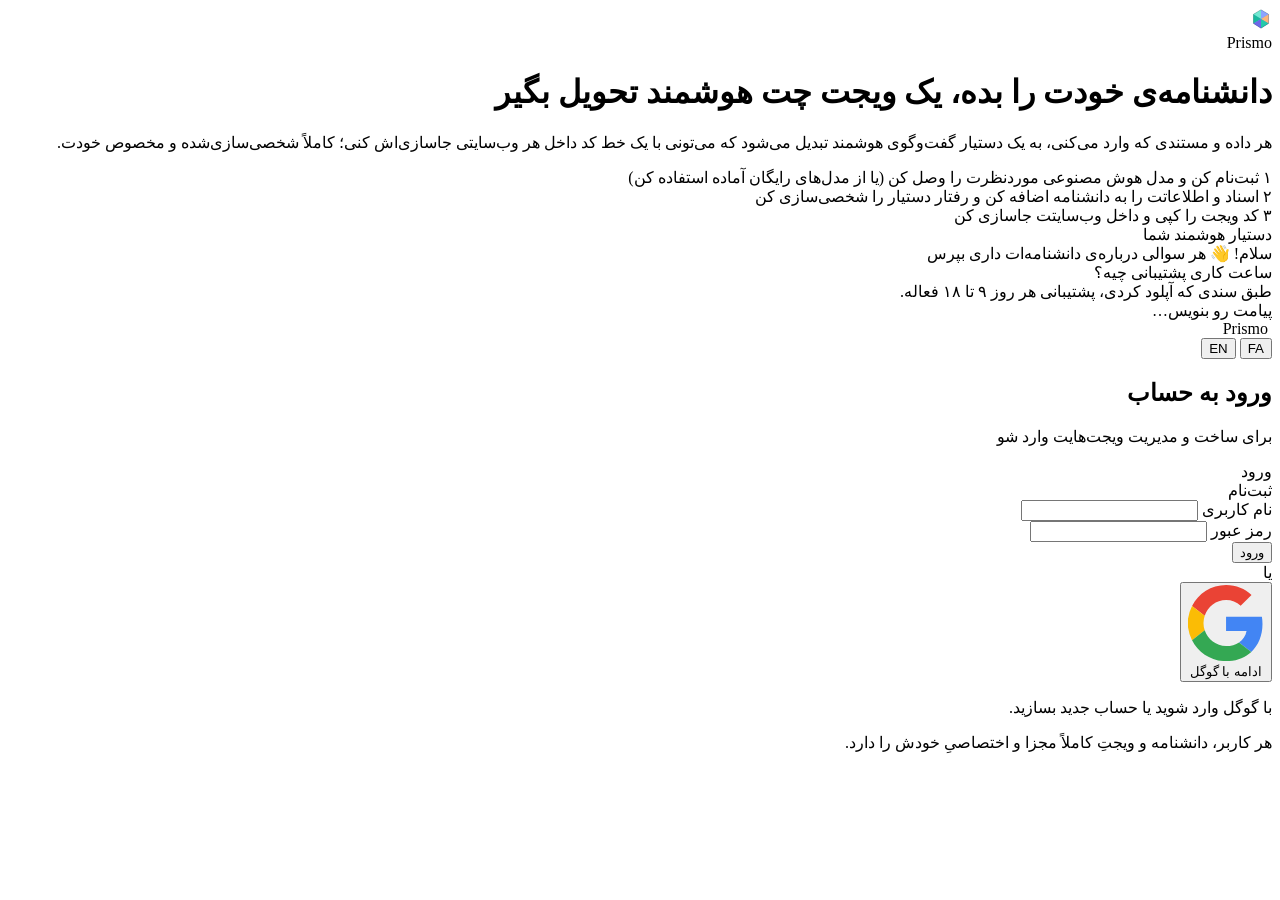
==== frontend/index.html @ ffa9fe76 "chore(release): version app assets and document v2.7.8" ====
<!DOCTYPE html>
<html lang="fa" dir="rtl">
<head>
<meta charset="UTF-8">
<meta name="viewport" content="width=device-width, initial-scale=1">
<meta name="robots" content="noindex, noarchive, nosnippet, noimageindex">
<link rel="icon" type="image/svg+xml" href="/assets/prismo-icon.svg?v=2.7.8">
<title>Prismo — ویجت هوشمند دانش‌محور</title>
<link rel="preconnect" href="https://fonts.googleapis.com">
<link rel="preconnect" href="https://fonts.gstatic.com" crossorigin>
<link rel="stylesheet" href="https://fonts.googleapis.com/css2?family=Vazirmatn:wght@400;500;600;700;800&family=JetBrains+Mono:wght@400;500&display=swap" media="print" onload="this.media='all'">
<noscript><link rel="stylesheet" href="https://fonts.googleapis.com/css2?family=Vazirmatn:wght@400;500;600;700;800&family=JetBrains+Mono:wght@400;500&display=swap"></noscript>
<script>
  try {
    var theme = localStorage.getItem("qz_theme");
    if (["light","dark","ocean","forest","sunset","lavender","mono","nord","amber","rose"].includes(theme)) document.documentElement.dataset.theme = theme;
  } catch (_) {}
</script>
<link rel="stylesheet" href="/assets/css/style.css?v=2.7.8">
</head>
<body data-theme-settings-center="1">
<div class="starfield"></div>

<div class="landing">

  <!-- ستون نمایشی (سمت راست) -->
  <div class="landing-showcase">
    <div class="brand">
      <div class="brand-mark" aria-hidden="true"><svg class="prismo-logo" width="22" height="22" viewBox="0 0 64 64" fill="none" xmlns="http://www.w3.org/2000/svg"><path d="M32 5 54 18V45L32 59 10 45V18L32 5Z" fill="url(#prismoBrandA)"/><path d="M32 5 32 32 10 18Z" fill="#71E8D1"/><path d="M32 5 54 18 32 32Z" fill="#8DA4FF"/><path d="M10 18 32 32 10 45Z" fill="#17B99D"/><path d="M54 18 32 32 54 45Z" fill="#FFB57A"/><path d="M10 45 32 32 32 59Z" fill="#6E68E8"/><path d="M54 45 32 32 32 59Z" fill="#24C9AA"/><path d="M32 5 54 18V45L32 59 10 45V18L32 5Z" stroke="currentColor" stroke-opacity=".24" stroke-width="2" stroke-linejoin="round"/><defs><linearGradient id="prismoBrandA" x1="10" y1="5" x2="54" y2="59" gradientUnits="userSpaceOnUse"><stop stop-color="#72E8D2"/><stop offset="1" stop-color="#625BE1"/></linearGradient></defs></svg></div>
      Prismo
    </div>

    <div class="showcase-copy">
      <h1>دانشنامه‌ی خودت را بده، یک ویجت چت هوشمند تحویل بگیر</h1>
      <p>هر داده و مستندی که وارد می‌کنی، به یک دستیار گفت‌وگوی هوشمند تبدیل می‌شود که می‌تونی با یک خط کد داخل هر وب‌سایتی جاسازی‌اش کنی؛ کاملاً شخصی‌سازی‌شده و مخصوص خودت.</p>

      <div class="showcase-steps">
        <div class="showcase-step"><span class="num">۱</span> ثبت‌نام کن و مدل هوش مصنوعی موردنظرت را وصل کن (یا از مدل‌های رایگان آماده استفاده کن)</div>
        <div class="showcase-step"><span class="num">۲</span> اسناد و اطلاعاتت را به دانشنامه اضافه کن و رفتار دستیار را شخصی‌سازی کن</div>
        <div class="showcase-step"><span class="num">۳</span> کد ویجت را کپی و داخل وب‌سایتت جاسازی کن</div>
      </div>
    </div>

    <div class="showcase-widget-demo">
      <div class="orbit-node" style="top: -10px; right: 40px; animation-delay: 0s;"></div>
      <div class="orbit-node" style="bottom: 60px; left: -6px; animation-delay: 1.4s; background: var(--accent);"></div>
      <div class="demo-chat-card">
        <div class="demo-chat-head">
          <span class="dot"></span> دستیار هوشمند شما
        </div>
        <div class="demo-chat-body">
          <div class="demo-bubble bot">سلام! <span class="demo-welcome-emoji" aria-hidden="true">👋</span> هر سوالی درباره‌ی دانشنامه‌ات داری بپرس</div>
          <div class="demo-bubble user">ساعت کاری پشتیبانی چیه؟</div>
          <div class="demo-bubble bot">طبق سندی که آپلود کردی، پشتیبانی هر روز ۹ تا ۱۸ فعاله.</div>
        </div>
        <div class="demo-chat-foot">
          <div class="fake-input">پیامت رو بنویس…</div>
          <div class="fake-send"></div>
        </div>
      </div>
    </div>
  </div>

  <!-- ستون فرم (سمت چپ) -->
  <div class="landing-form-side">
    <div class="auth-box">
      <div class="auth-title-row">
        <span class="auth-brand-mini"><img src="/assets/prismo-icon.svg?v=2.7.8" alt="" aria-hidden="true"> Prismo</span>
        <div class="auth-language-picker" role="group" aria-label="Change language">
          <button type="button" class="auth-language-btn" data-language="fa" title="فارسی" aria-label="فارسی">FA</button>
          <button type="button" class="auth-language-btn" data-language="en" title="English" aria-label="English">EN</button>
        </div>
      </div>
      <h2 id="authTitle">ورود به حساب</h2>
      <p class="sub" id="authSub">برای ساخت و مدیریت ویجت‌هایت وارد شو</p>

      <div class="auth-tabs">
        <div class="auth-tab active" data-tab="login">ورود</div>
        <div class="auth-tab" data-tab="register">ثبت‌نام</div>
      </div>

      <div class="auth-error" id="authError"></div>

      <!-- فرم ورود -->
      <form id="loginForm">
        <div class="field">
          <label for="loginUsername">نام کاربری</label>
          <input type="text" id="loginUsername" required autocomplete="username">
        </div>
        <div class="field">
          <label for="loginPassword">رمز عبور</label>
          <input type="password" id="loginPassword" required autocomplete="current-password">
        </div>
        <button type="submit" class="btn btn-primary btn-block">ورود</button>
      </form>

      <!-- فرم ثبت‌نام -->
      <form id="registerForm" style="display:none;">
        <div class="field">
          <label for="regOrgName">نام سازمان / برند شما (اختیاری)</label>
          <input type="text" id="regOrgName" placeholder="مثلاً: فروشگاه آنلاین رویا">
        </div>
        <div class="field">
          <label for="regUsername">نام کاربری</label>
          <input type="text" id="regUsername" required autocomplete="username">
        </div>
        <div class="field">
          <label for="regPassword">رمز عبور</label>
          <input type="password" id="regPassword" required minlength="6" autocomplete="new-password">
          <span class="field-hint">حداقل ۶ کاراکتر</span>
        </div>
        <button type="submit" class="btn btn-primary btn-block">ساخت حساب و شروع</button>
      </form>

      <div class="auth-divider" aria-hidden="true"><span>یا</span></div>
      <button type="button" class="btn btn-google btn-block" id="googleLoginBtn">
        <svg class="google-mark" viewBox="0 0 48 48" role="img" aria-label="Google" focusable="false">
          <path fill="#EA4335" d="M24 9.5c3.54 0 6.71 1.22 9.21 3.6l6.85-6.85C35.9 2.38 30.47 0 24 0 14.62 0 6.51 5.38 2.56 13.22l7.98 6.19C12.43 13.72 17.74 9.5 24 9.5Z"/>
          <path fill="#4285F4" d="M46.98 24.55c0-1.57-.15-3.09-.38-4.55H24v9.02h12.94c-.58 2.96-2.26 5.48-4.75 7.18l7.73 6C44.42 37.89 46.98 31.8 46.98 24.55Z"/>
          <path fill="#FBBC05" d="M10.53 28.59a14.4 14.4 0 0 1 0-9.18l-7.98-6.19a23.94 23.94 0 0 0 0 21.56l7.98-6.19Z"/>
          <path fill="#34A853" d="M24 48c6.48 0 11.93-2.13 15.91-5.8l-7.73-6c-2.15 1.45-4.9 2.3-8.18 2.3-6.26 0-11.57-4.22-13.47-9.91l-7.98 6.19C6.51 42.62 14.62 48 24 48Z"/>
        </svg>
        <span>ادامه با گوگل</span>
      </button>
      <p class="auth-google-note">با گوگل وارد شوید یا حساب جدید بسازید.</p>
      <p class="auth-note">هر کاربر، دانشنامه و ویجتِ کاملاً مجزا و اختصاصیِ خودش را دارد.</p>
    </div>
  </div>

</div>

<script src="/assets/js/api.js?v=2.7.8"></script>
<script src="/assets/js/theme.js?v=2.7.8"></script>
<script src="/assets/js/settings.js?v=2.7.8"></script>
<script src="/assets/js/auth.js?v=2.7.8"></script>
</body>
</html>
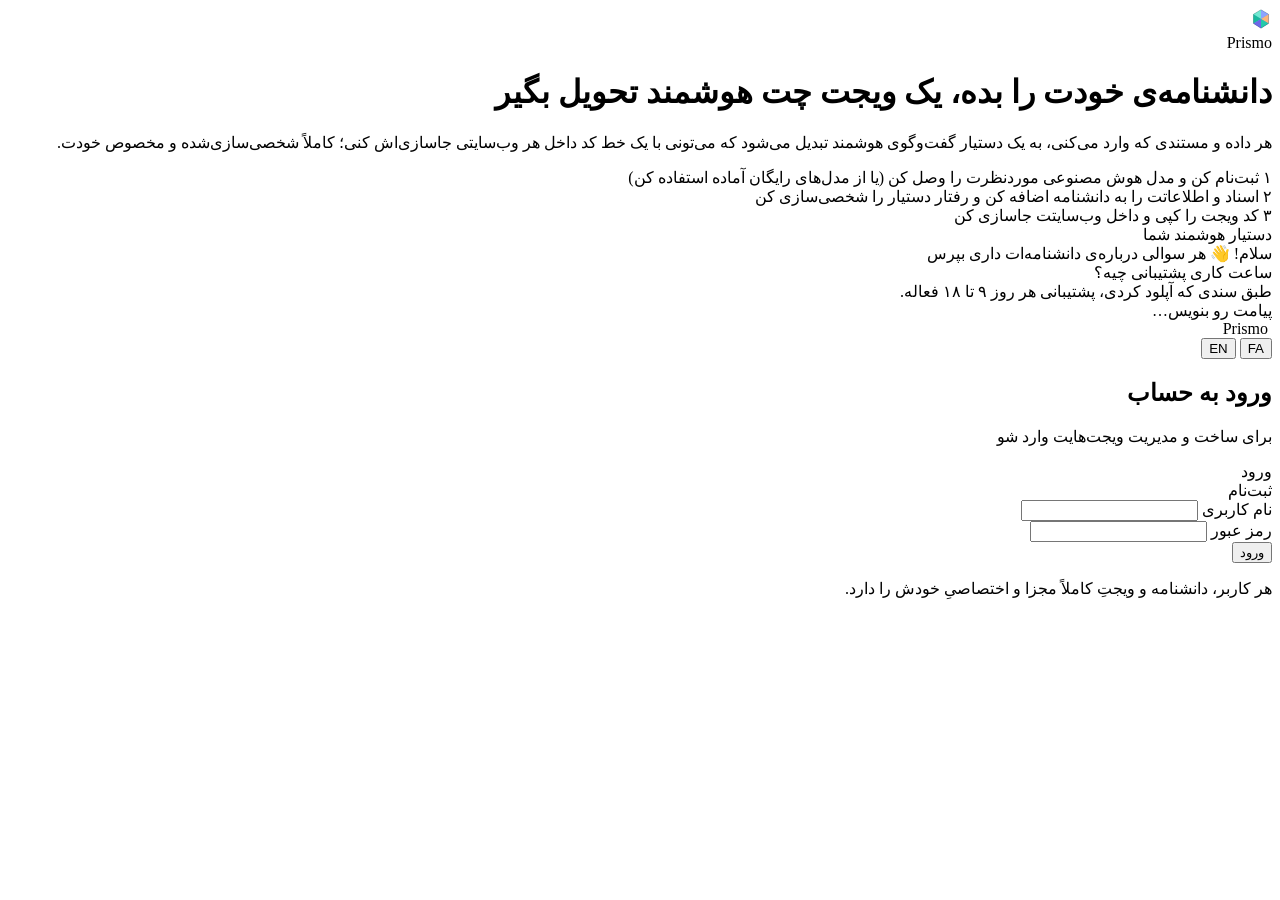
==== commit 780727a6: "feat(auth): remove Google sign-in completely" ====
--- a/frontend/index.html
+++ b/frontend/index.html
@@ -4,7 +4,7 @@
 <meta charset="UTF-8">
 <meta name="viewport" content="width=device-width, initial-scale=1">
 <meta name="robots" content="noindex, noarchive, nosnippet, noimageindex">
-<link rel="icon" type="image/svg+xml" href="/assets/prismo-icon.svg?v=2.7.8">
+<link rel="icon" type="image/svg+xml" href="/assets/prismo-icon.svg?v=2.7.9">
 <title>Prismo — ویجت هوشمند دانش‌محور</title>
 <link rel="preconnect" href="https://fonts.googleapis.com">
 <link rel="preconnect" href="https://fonts.gstatic.com" crossorigin>
@@ -16,7 +16,7 @@
     if (["light","dark","ocean","forest","sunset","lavender","mono","nord","amber","rose"].includes(theme)) document.documentElement.dataset.theme = theme;
   } catch (_) {}
 </script>
-<link rel="stylesheet" href="/assets/css/style.css?v=2.7.8">
+<link rel="stylesheet" href="/assets/css/style.css?v=2.7.9">
 </head>
 <body data-theme-settings-center="1">
 <div class="starfield"></div>
@@ -65,7 +65,7 @@
   <div class="landing-form-side">
     <div class="auth-box">
       <div class="auth-title-row">
-        <span class="auth-brand-mini"><img src="/assets/prismo-icon.svg?v=2.7.8" alt="" aria-hidden="true"> Prismo</span>
+        <span class="auth-brand-mini"><img src="/assets/prismo-icon.svg?v=2.7.9" alt="" aria-hidden="true"> Prismo</span>
         <div class="auth-language-picker" role="group" aria-label="Change language">
           <button type="button" class="auth-language-btn" data-language="fa" title="فارسی" aria-label="فارسی">FA</button>
           <button type="button" class="auth-language-btn" data-language="en" title="English" aria-label="English">EN</button>
@@ -112,26 +112,15 @@
         <button type="submit" class="btn btn-primary btn-block">ساخت حساب و شروع</button>
       </form>
 
-      <div class="auth-divider" aria-hidden="true"><span>یا</span></div>
-      <button type="button" class="btn btn-google btn-block" id="googleLoginBtn">
-        <svg class="google-mark" viewBox="0 0 48 48" role="img" aria-label="Google" focusable="false">
-          <path fill="#EA4335" d="M24 9.5c3.54 0 6.71 1.22 9.21 3.6l6.85-6.85C35.9 2.38 30.47 0 24 0 14.62 0 6.51 5.38 2.56 13.22l7.98 6.19C12.43 13.72 17.74 9.5 24 9.5Z"/>
-          <path fill="#4285F4" d="M46.98 24.55c0-1.57-.15-3.09-.38-4.55H24v9.02h12.94c-.58 2.96-2.26 5.48-4.75 7.18l7.73 6C44.42 37.89 46.98 31.8 46.98 24.55Z"/>
-          <path fill="#FBBC05" d="M10.53 28.59a14.4 14.4 0 0 1 0-9.18l-7.98-6.19a23.94 23.94 0 0 0 0 21.56l7.98-6.19Z"/>
-          <path fill="#34A853" d="M24 48c6.48 0 11.93-2.13 15.91-5.8l-7.73-6c-2.15 1.45-4.9 2.3-8.18 2.3-6.26 0-11.57-4.22-13.47-9.91l-7.98 6.19C6.51 42.62 14.62 48 24 48Z"/>
-        </svg>
-        <span>ادامه با گوگل</span>
-      </button>
-      <p class="auth-google-note">با گوگل وارد شوید یا حساب جدید بسازید.</p>
       <p class="auth-note">هر کاربر، دانشنامه و ویجتِ کاملاً مجزا و اختصاصیِ خودش را دارد.</p>
     </div>
   </div>
 
 </div>
 
-<script src="/assets/js/api.js?v=2.7.8"></script>
-<script src="/assets/js/theme.js?v=2.7.8"></script>
-<script src="/assets/js/settings.js?v=2.7.8"></script>
-<script src="/assets/js/auth.js?v=2.7.8"></script>
+<script src="/assets/js/api.js?v=2.7.9"></script>
+<script src="/assets/js/theme.js?v=2.7.9"></script>
+<script src="/assets/js/settings.js?v=2.7.9"></script>
+<script src="/assets/js/auth.js?v=2.7.9"></script>
 </body>
 </html>
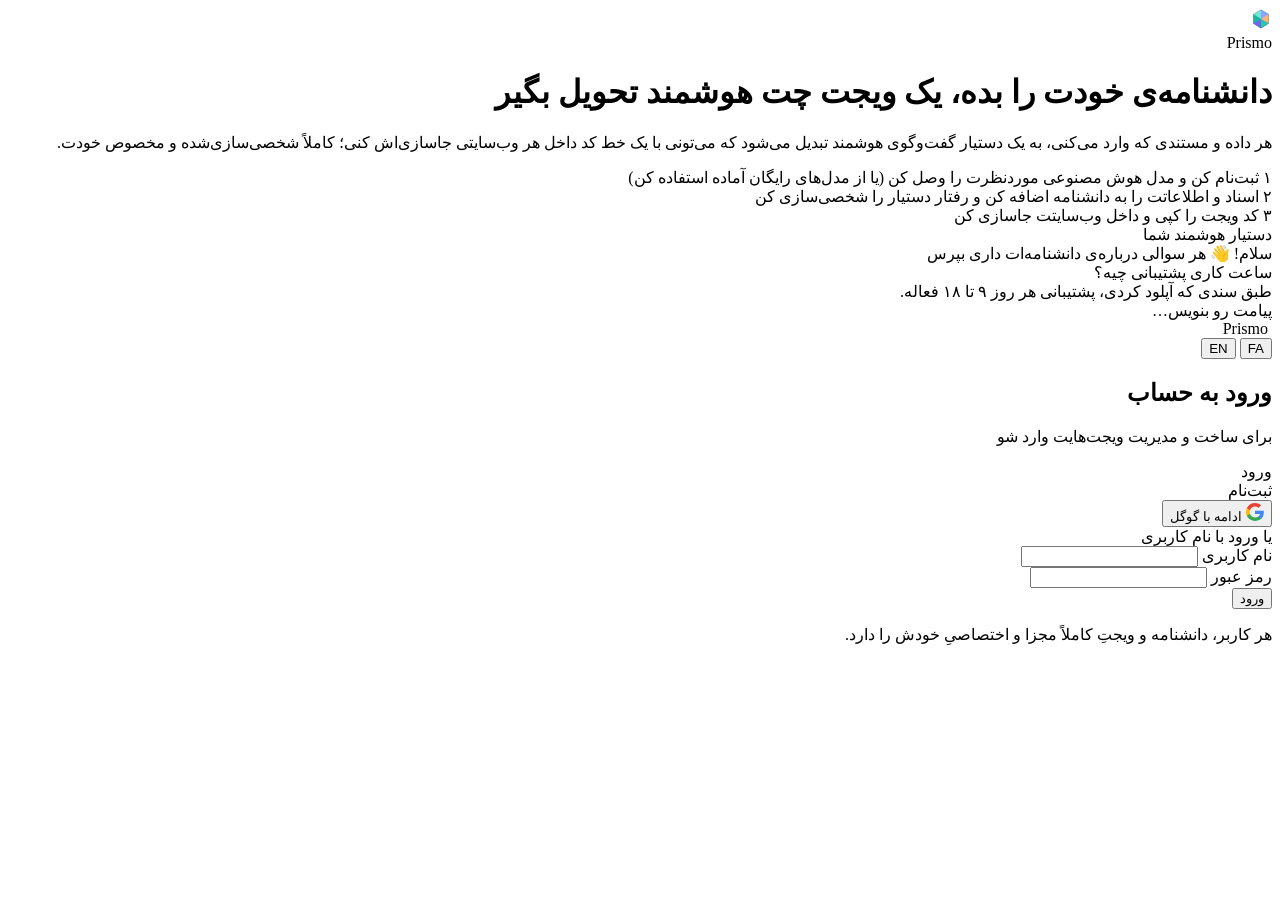
==== commit a18ea49c: "feat(auth): restore Supabase Google login from final project" ====
--- a/frontend/index.html
+++ b/frontend/index.html
@@ -4,7 +4,7 @@
 <meta charset="UTF-8">
 <meta name="viewport" content="width=device-width, initial-scale=1">
 <meta name="robots" content="noindex, noarchive, nosnippet, noimageindex">
-<link rel="icon" type="image/svg+xml" href="/assets/prismo-icon.svg?v=2.7.9">
+<link rel="icon" type="image/svg+xml" href="/assets/prismo-icon.svg?v=2.8.4">
 <title>Prismo — ویجت هوشمند دانش‌محور</title>
 <link rel="preconnect" href="https://fonts.googleapis.com">
 <link rel="preconnect" href="https://fonts.gstatic.com" crossorigin>
@@ -16,7 +16,7 @@
     if (["light","dark","ocean","forest","sunset","lavender","mono","nord","amber","rose"].includes(theme)) document.documentElement.dataset.theme = theme;
   } catch (_) {}
 </script>
-<link rel="stylesheet" href="/assets/css/style.css?v=2.7.9">
+<link rel="stylesheet" href="/assets/css/style.css?v=2.8.4">
 </head>
 <body data-theme-settings-center="1">
 <div class="starfield"></div>
@@ -65,7 +65,7 @@
   <div class="landing-form-side">
     <div class="auth-box">
       <div class="auth-title-row">
-        <span class="auth-brand-mini"><img src="/assets/prismo-icon.svg?v=2.7.9" alt="" aria-hidden="true"> Prismo</span>
+        <span class="auth-brand-mini"><img src="/assets/prismo-icon.svg?v=2.8.4" alt="" aria-hidden="true"> Prismo</span>
         <div class="auth-language-picker" role="group" aria-label="Change language">
           <button type="button" class="auth-language-btn" data-language="fa" title="فارسی" aria-label="فارسی">FA</button>
           <button type="button" class="auth-language-btn" data-language="en" title="English" aria-label="English">EN</button>
@@ -80,6 +80,23 @@
       </div>
 
       <div class="auth-error" id="authError"></div>
+
+      <!-- دکمه ورود با گوگل -->
+      <div class="google-auth-container">
+        <button type="button" id="googleLoginBtn" class="google-login-btn">
+          <svg width="18" height="18" viewBox="0 0 24 24" aria-hidden="true">
+            <path fill="#4285F4" d="M23.745 12.27c0-.7-.06-1.4-.19-2.07H12v4.51h6.6c-.29 1.52-1.14 2.82-2.4 3.68v3.05h3.88c2.27-2.09 3.66-5.17 3.66-9.17z"/>
+            <path fill="#34A853" d="M12 24c3.24 0 5.95-1.08 7.93-2.91l-3.88-3.05c-1.08.72-2.45 1.16-4.05 1.16-3.12 0-5.77-2.11-6.72-4.95H1.2v3.14C3.2 21.36 7.23 24 12 24z"/>
+            <path fill="#FBBC05" d="M5.28 14.25c-.25-.72-.38-1.49-.38-2.25s.13-1.53.38-2.25V6.61H1.2C.44 8.14 0 9.87 0 12s.44 3.86 1.2 5.39l4.08-3.14z"/>
+            <path fill="#EA4335" d="M12 4.75c1.77 0 3.35.61 4.6 1.8l3.42-3.42C17.95 1.19 15.24 0 12 0 7.23 0 3.2 2.64 1.2 6.61l4.08 3.14c.95-2.84 3.6-4.95 6.72-4.95z"/>
+          </svg>
+          <span>ادامه با گوگل</span>
+        </button>
+        <div class="auth-divider">
+          <span>یا ورود با نام کاربری</span>
+        </div>
+      </div>
+
 
       <!-- فرم ورود -->
       <form id="loginForm">
@@ -118,9 +135,10 @@
 
 </div>
 
-<script src="/assets/js/api.js?v=2.7.9"></script>
-<script src="/assets/js/theme.js?v=2.7.9"></script>
-<script src="/assets/js/settings.js?v=2.7.9"></script>
-<script src="/assets/js/auth.js?v=2.7.9"></script>
+<script src="/assets/js/api.js?v=2.8.4"></script>
+<script src="/assets/js/theme.js?v=2.8.4"></script>
+<script src="/assets/js/settings.js?v=2.8.4"></script>
+<script src="/assets/js/auth.js?v=2.8.4"></script>
+<script src="https://accounts.google.com/gsi/client" async defer></script>
 </body>
 </html>
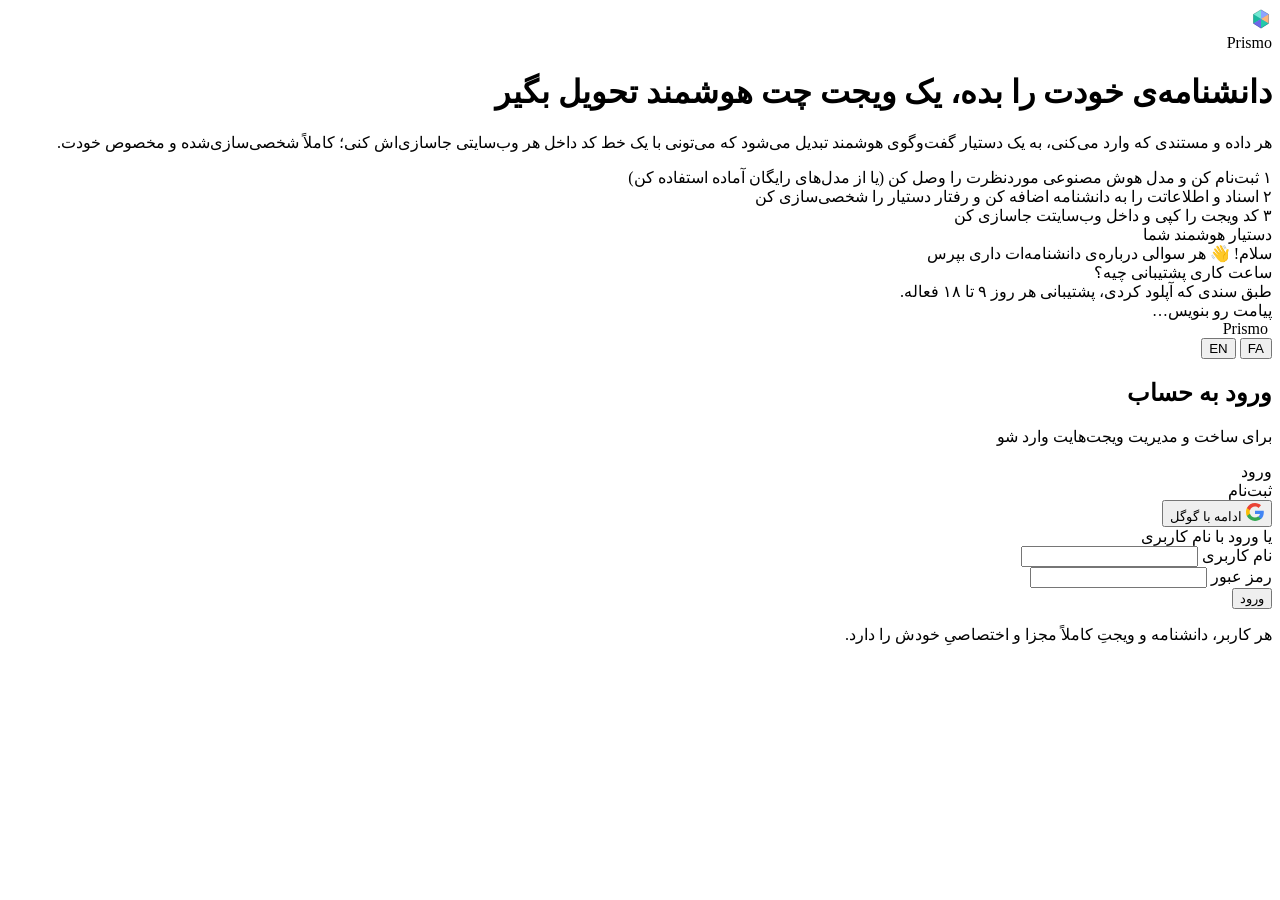
==== commit 102e097a: "fix: secure OAuth callbacks and speed up repeated RAG answers" ====
--- a/frontend/index.html
+++ b/frontend/index.html
@@ -4,7 +4,7 @@
 <meta charset="UTF-8">
 <meta name="viewport" content="width=device-width, initial-scale=1">
 <meta name="robots" content="noindex, noarchive, nosnippet, noimageindex">
-<link rel="icon" type="image/svg+xml" href="/assets/prismo-icon.svg?v=2.8.4">
+<link rel="icon" type="image/svg+xml" href="/assets/prismo-icon.svg?v=2.8.5">
 <title>Prismo — ویجت هوشمند دانش‌محور</title>
 <link rel="preconnect" href="https://fonts.googleapis.com">
 <link rel="preconnect" href="https://fonts.gstatic.com" crossorigin>
@@ -16,7 +16,7 @@
     if (["light","dark","ocean","forest","sunset","lavender","mono","nord","amber","rose"].includes(theme)) document.documentElement.dataset.theme = theme;
   } catch (_) {}
 </script>
-<link rel="stylesheet" href="/assets/css/style.css?v=2.8.4">
+<link rel="stylesheet" href="/assets/css/style.css?v=2.8.5">
 </head>
 <body data-theme-settings-center="1">
 <div class="starfield"></div>
@@ -65,7 +65,7 @@
   <div class="landing-form-side">
     <div class="auth-box">
       <div class="auth-title-row">
-        <span class="auth-brand-mini"><img src="/assets/prismo-icon.svg?v=2.8.4" alt="" aria-hidden="true"> Prismo</span>
+        <span class="auth-brand-mini"><img src="/assets/prismo-icon.svg?v=2.8.5" alt="" aria-hidden="true"> Prismo</span>
         <div class="auth-language-picker" role="group" aria-label="Change language">
           <button type="button" class="auth-language-btn" data-language="fa" title="فارسی" aria-label="فارسی">FA</button>
           <button type="button" class="auth-language-btn" data-language="en" title="English" aria-label="English">EN</button>
@@ -135,10 +135,10 @@
 
 </div>
 
-<script src="/assets/js/api.js?v=2.8.4"></script>
-<script src="/assets/js/theme.js?v=2.8.4"></script>
-<script src="/assets/js/settings.js?v=2.8.4"></script>
-<script src="/assets/js/auth.js?v=2.8.4"></script>
+<script src="/assets/js/api.js?v=2.8.5"></script>
+<script src="/assets/js/theme.js?v=2.8.5"></script>
+<script src="/assets/js/settings.js?v=2.8.5"></script>
+<script src="/assets/js/auth.js?v=2.8.5"></script>
 <script src="https://accounts.google.com/gsi/client" async defer></script>
 </body>
 </html>
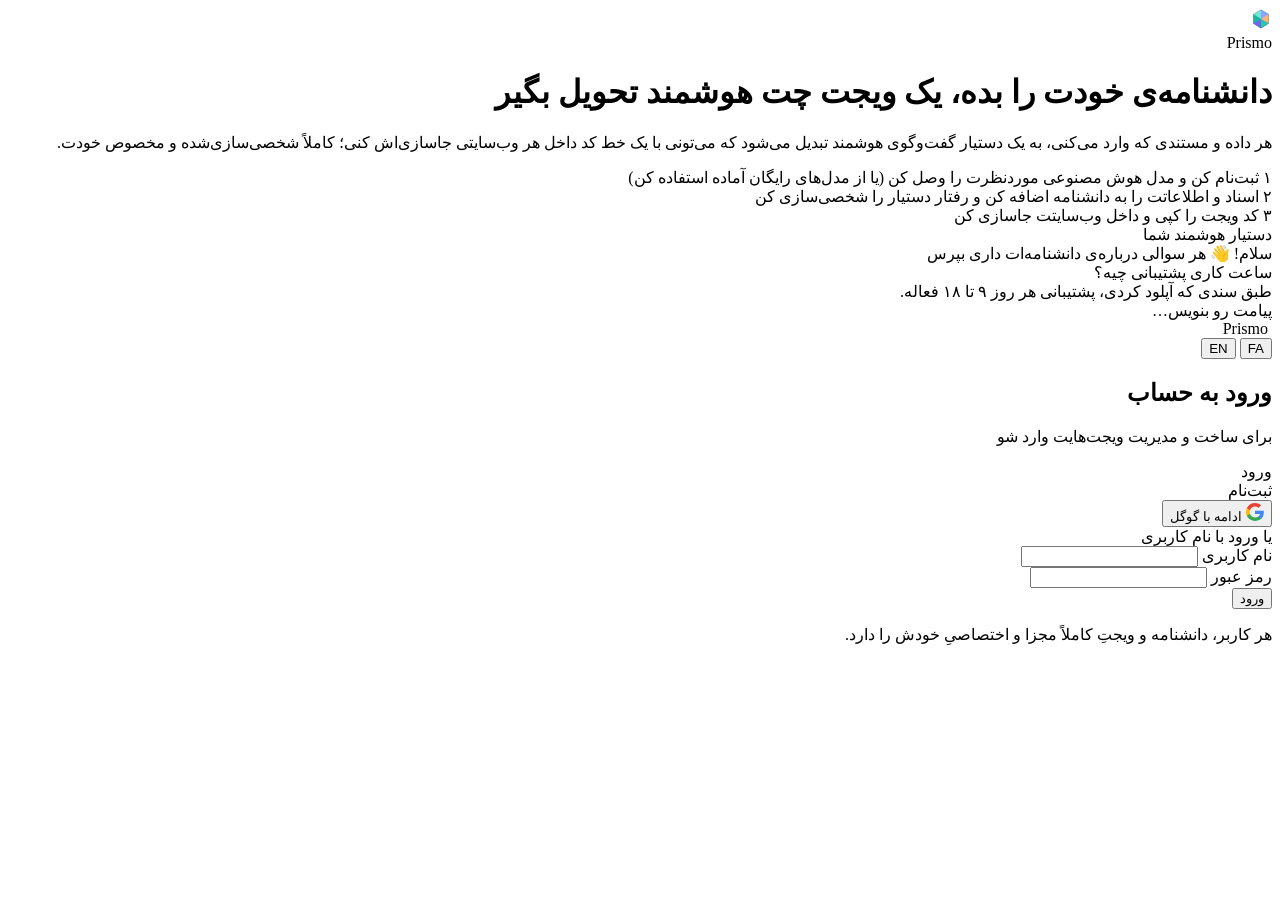
==== commit a50a8673: "fix: use local Supabase session pooler for local Uvicorn" ====
--- a/frontend/index.html
+++ b/frontend/index.html
@@ -4,7 +4,7 @@
 <meta charset="UTF-8">
 <meta name="viewport" content="width=device-width, initial-scale=1">
 <meta name="robots" content="noindex, noarchive, nosnippet, noimageindex">
-<link rel="icon" type="image/svg+xml" href="/assets/prismo-icon.svg?v=2.8.5">
+<link rel="icon" type="image/svg+xml" href="/assets/prismo-icon.svg?v=2.8.9">
 <title>Prismo — ویجت هوشمند دانش‌محور</title>
 <link rel="preconnect" href="https://fonts.googleapis.com">
 <link rel="preconnect" href="https://fonts.gstatic.com" crossorigin>
@@ -16,7 +16,7 @@
     if (["light","dark","ocean","forest","sunset","lavender","mono","nord","amber","rose"].includes(theme)) document.documentElement.dataset.theme = theme;
   } catch (_) {}
 </script>
-<link rel="stylesheet" href="/assets/css/style.css?v=2.8.5">
+<link rel="stylesheet" href="/assets/css/style.css?v=2.8.9">
 </head>
 <body data-theme-settings-center="1">
 <div class="starfield"></div>
@@ -65,7 +65,7 @@
   <div class="landing-form-side">
     <div class="auth-box">
       <div class="auth-title-row">
-        <span class="auth-brand-mini"><img src="/assets/prismo-icon.svg?v=2.8.5" alt="" aria-hidden="true"> Prismo</span>
+        <span class="auth-brand-mini"><img src="/assets/prismo-icon.svg?v=2.8.9" alt="" aria-hidden="true"> Prismo</span>
         <div class="auth-language-picker" role="group" aria-label="Change language">
           <button type="button" class="auth-language-btn" data-language="fa" title="فارسی" aria-label="فارسی">FA</button>
           <button type="button" class="auth-language-btn" data-language="en" title="English" aria-label="English">EN</button>
@@ -135,10 +135,10 @@
 
 </div>
 
-<script src="/assets/js/api.js?v=2.8.5"></script>
-<script src="/assets/js/theme.js?v=2.8.5"></script>
-<script src="/assets/js/settings.js?v=2.8.5"></script>
-<script src="/assets/js/auth.js?v=2.8.5"></script>
+<script src="/assets/js/api.js?v=2.8.9"></script>
+<script src="/assets/js/theme.js?v=2.8.9"></script>
+<script src="/assets/js/settings.js?v=2.8.9"></script>
+<script src="/assets/js/auth.js?v=2.8.9"></script>
 <script src="https://accounts.google.com/gsi/client" async defer></script>
 </body>
 </html>
